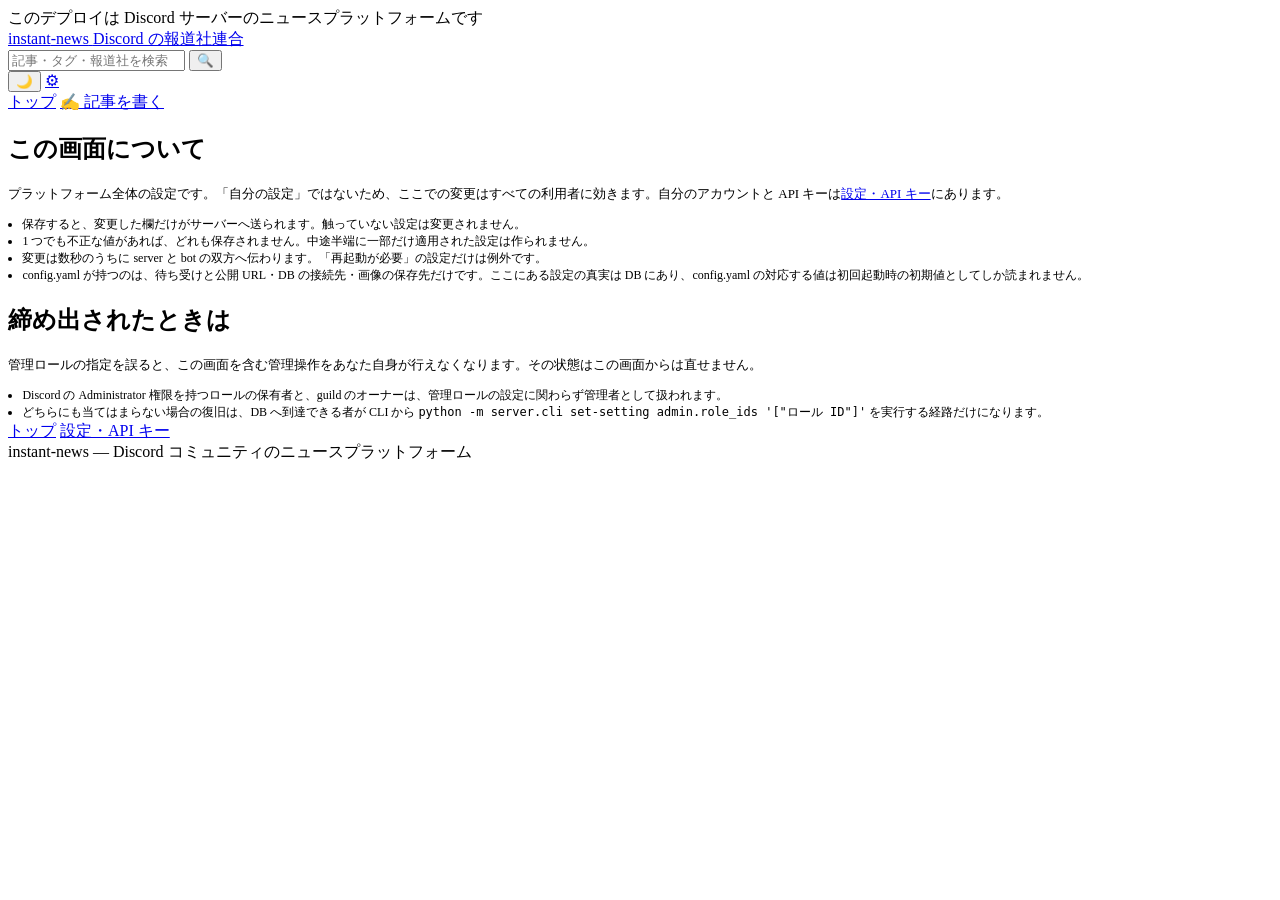
==== server/web/admin.html @ ddb0abef "Implement the news platform: server, Discord bot, schema, and docs - Add the FastAPI server implemen" ====
<!DOCTYPE html>
<html lang="ja">
<head>
<meta charset="UTF-8">
<meta name="viewport" content="width=device-width, initial-scale=1">
<title>プラットフォームの設定 | instant-news</title>
<link rel="stylesheet" href="/static/css/style.css">
<script src="/static/js/theme.js"></script>
</head>
<body>

<div class="topbar">
  <div class="container">
    <span class="promo">このデプロイは Discord サーバーのニュースプラットフォームです</span>
  </div>
</div>

<header class="masthead">
  <div class="container">
    <a class="logo" href="/">
      <span class="mark">instant<span>-news</span></span>
      <span class="tag">Discord の報道社連合</span>
    </a>
    <form class="search" action="/" method="get">
      <input type="text" name="q" placeholder="記事・タグ・報道社を検索">
      <button type="submit" aria-label="検索">🔍</button>
    </form>
    <div class="actions" data-actions>
      <button class="icon-btn" type="button" data-theme-toggle aria-label="テーマを切り替える">🌙</button>
      <a class="icon-btn" href="/settings" aria-label="設定">⚙</a>
    </div>
  </div>
</header>

<nav class="globalnav">
  <div class="container" data-globalnav>
    <a href="/">トップ</a>
    <span class="spacer"></span>
    <!-- 管理への導線は管理者にだけ出す。表示の可否は画面の都合であって権限ではない。設定の値そのものは settings:admin を要求する API からしか取れず、この導線を隠すことに秘密を守る役割は持たせていない。 -->
    <a class="util active" href="/admin" data-adminlink hidden>🛠 管理</a>
    <a class="write" href="/editor">✍ 記事を書く</a>
  </div>
</nav>

<main class="container layout">
  <div class="main" data-main>

    <!-- 設定の各欄は GET /api/admin/settings の応答から組み立てる。キー・型・説明・変更可否はすべてサーバー側の登録簿が持つため、この HTML には設定のキーを 1 つも書かない(登録簿にキーを足せば、この画面を変更せずに欄が増える)。 -->
    <div data-settings></div>

    <section class="card" data-save-card hidden>
      <div class="body" data-status hidden></div>
      <div class="form-actions">
        <button class="btn primary" type="button" data-save>変更を保存</button>
        <span class="spacer"></span>
      </div>
    </section>

  </div>

  <aside class="side">
    <section class="card">
      <div class="section-head"><h2>この画面について</h2></div>
      <div class="body">
        <p style="font-size:13px;">プラットフォーム全体の設定です。「自分の設定」ではないため、ここでの変更はすべての利用者に効きます。自分のアカウントと API キーは<a href="/settings">設定・API キー</a>にあります。</p>
        <ul style="font-size:12px; padding-left:1.2em; margin:0;">
          <li>保存すると、変更した欄だけがサーバーへ送られます。触っていない設定は変更されません。</li>
          <li>1 つでも不正な値があれば、どれも保存されません。中途半端に一部だけ適用された設定は作られません。</li>
          <li>変更は数秒のうちに server と bot の双方へ伝わります。「再起動が必要」の設定だけは例外です。</li>
          <li>config.yaml が持つのは、待ち受けと公開 URL・DB の接続先・画像の保存先だけです。ここにある設定の真実は DB にあり、config.yaml の対応する値は初回起動時の初期値としてしか読まれません。</li>
        </ul>
      </div>
    </section>

    <section class="card">
      <div class="section-head"><h2>締め出されたときは</h2></div>
      <div class="body">
        <p style="font-size:13px;">管理ロールの指定を誤ると、この画面を含む管理操作をあなた自身が行えなくなります。その状態はこの画面からは直せません。</p>
        <ul style="font-size:12px; padding-left:1.2em; margin:0;">
          <li>Discord の Administrator 権限を持つロールの保有者と、guild のオーナーは、管理ロールの設定に関わらず管理者として扱われます。</li>
          <li>どちらにも当てはまらない場合の復旧は、DB へ到達できる者が CLI から <code>python -m server.cli set-setting admin.role_ids '["ロール ID"]'</code> を実行する経路だけになります。</li>
        </ul>
      </div>
    </section>

    <div class="adslot sidebar card" data-adslot>
      <div class="creative"></div>
    </div>
  </aside>
</main>

<footer class="site-footer">
  <div class="container">
    <nav>
      <a href="/">トップ</a>
      <a href="/settings">設定・API キー</a>
    </nav>
    <div class="copy">instant-news — Discord コミュニティのニュースプラットフォーム</div>
  </div>
</footer>

<script type="module">
import { get, patch, me, escapeHtml, formatDateTime, renderAdSlot, qs, ApiError } from '/static/js/api.js';

/*
 * 設定の欄は登録簿(サーバー側)の記述から組み立てる。キーの一覧をこちら側に持つと、登録簿に設定を足した人が
 * この画面を直し忘れた瞬間に「DB には値があるのに誰も変更できない設定」が生まれる。画面は応答をそのまま映す。
 */

/* 設定を束ねる見出し。キーの最初の区切りまでで分ける。ここに無い区切りはその文字列をそのまま見出しにするため、
 * 登録簿に新しい系統のキーが増えても、見出しの追加を忘れて欄そのものが消えることはない。 */
const GROUP_LABELS = {
  discord: 'Discord',
  admin: 'プラットフォーム管理',
  articles: '記事',
  media: '画像',
};

/* 特定の設定にだけ添える注意。値の説明(description)は登録簿が持つが、ここに書くのは「この欄を触ると何が起きうるか」という操作の側の警告である。 */
const EXTRA_NOTICES = {
  'admin.role_ids': '<div class="notice"><span class="ic">⚠</span><div>' +
    '<b>この欄の指定を誤ると、あなた自身がこの画面から締め出されます。</b>' +
    'Discord の Administrator 権限を持つロールの保有者と guild のオーナーは、この設定に関わらず管理者として扱われますが、どちらにも当てはまらない場合、ここから自分のロールを外した時点で管理操作を行えなくなります。' +
    'その状態はこの画面からは直せません。復旧は、DB へ到達できる者が CLI から <code>python -m server.cli set-setting admin.role_ids \'["ロール ID"]\'</code> を実行する経路だけになります。' +
    '</div></div>',
};

let viewer = null;
let isAdmin = false;
/* GET /api/admin/settings が返した各設定の記述。保存時に「変更されたか」を判定する基準でもあるため、画面を描き直すたびに入れ替える。 */
let defs = [];

/** ログインへの導線。認証を終えたら今見ているページへ戻す。 */
function loginUrl() {
  return '/auth/login' + qs({ redirect_to: location.pathname + location.search });
}

/** URL を CSS の url() へ安全に埋める。JSON.stringify が CSS 文字列としての引用符とバックスラッシュを潰し、escapeHtml が属性値としての引用符を潰す。二段で囲わないと、引用符を含む URL から style 属性の外へ抜け出せてしまう。 */
function cssUrl(url) {
  return `url(${escapeHtml(JSON.stringify(String(url)))})`;
}

/** 一覧の応答から配列を取り出す。応答が配列そのものでも、キーを伴うオブジェクトでも受け取れるようにする。 */
function listOf(data, key) {
  if (Array.isArray(data)) return data;
  if (data && Array.isArray(data[key])) return data[key];
  return [];
}

/** 利用者の表示名。Discord の表示名があればそれを、無ければユーザー名を出す。 */
function displayName(user) {
  if (!user) return '';
  return user.global_name || user.username || '';
}

/** 文字列の ID から配色を決める。同じ相手には常に同じ色が付く。ID は文字列のまま扱う(数値にするとスノーフレークの下位桁が黙って壊れる)。 */
function paletteClass(prefix, count, key) {
  const s = String(key == null ? '' : key);
  let n = 0;
  for (let i = 0; i < s.length; i++) n = (n * 31 + s.charCodeAt(i)) % count;
  return prefix + (n + 1);
}

/** 利用者のアバター。画像が無ければ頭文字を出す。 */
function avatarHtml(user) {
  const name = displayName(user);
  if (user && user.avatar_url) {
    return `<span class="avatar ph" style="background-image:${cssUrl(user.avatar_url)}"></span>`;
  }
  const initial = name ? escapeHtml(Array.from(name)[0].toUpperCase()) : '?';
  return `<span class="avatar ${paletteClass('a', 5, (user && (user.discord_user_id || user.id)) || name)}">${initial}</span>`;
}

/**
 * サーバーが返したエラーの文言を取り出す。エラーの応答は {"error": {"code", "message"}} の形であり、
 * ApiError.message はこの形から文言を拾わない(本文の detail / message / error が文字列である場合だけを見る)ため、本文から直に読む。
 * どの設定がなぜ不正なのかはサーバーが日本語で返す。これを握り潰して「保存できませんでした」とだけ出すと、利用者は原因に辿り着けない。
 */
function errorMessage(e) {
  const body = e && e.body;
  const err = body && body.error;
  if (err && typeof err.message === 'string' && err.message !== '') return err.message;
  return e && e.message ? e.message : 'エラーが発生しました。';
}

/** ヘッダの利用者導線とグローバルナビを結線する。ナビの主役はカテゴリ(記事の主分類)。 */
async function renderChrome() {
  const actions = document.querySelector('[data-actions]');
  if (viewer) {
    const u = viewer.user || viewer;
    actions.insertAdjacentHTML('afterbegin', `<span class="publisher">${avatarHtml(u)}${escapeHtml(displayName(u))}</span>`);
  } else {
    actions.insertAdjacentHTML('afterbegin', `<a class="btn-discord" href="${escapeHtml(loginUrl())}">🎮 Discord でログイン</a>`);
  }
  document.querySelector('[data-adminlink]').hidden = !isAdmin;

  try {
    const cats = listOf(await get('/api/categories'), 'categories');
    const html = cats.map((c) => `<a href="/categories/${encodeURIComponent(c.slug)}">${escapeHtml(c.name)}</a>`).join('');
    document.querySelector('[data-globalnav] .spacer').insertAdjacentHTML('beforebegin', html);
  } catch (e) {
    /* カテゴリを引けなくてもページ本体は読める。ナビだけを諦める。 */
  }
}

/** 本体を 1 枚のカードで置き換える。ログインが要る・権限が無い・読み込めない、のいずれも設定を出せない状態であり、入力欄を残す意味がない。 */
function renderMessage(title, bodyHtml) {
  document.querySelector('[data-main]').innerHTML =
    `<section class="card"><div class="section-head"><h2>${escapeHtml(title)}</h2></div><div class="body">${bodyHtml}</div></section>`;
}

/** ログインしていない利用者に、この画面が何のためにあるかを示してログインへ送る。 */
function renderLoginRequired() {
  renderMessage('ログインが必要です',
    '<p>プラットフォームの設定の確認と変更には、Discord でのログインが必要です。</p>' +
    `<a class="btn-discord" href="${escapeHtml(loginUrl())}">🎮 Discord でログイン</a>`);
}

/** 管理者でない利用者への説明。権限が無いこと自体は隠さない(この画面の存在は秘密ではなく、秘密なのは設定の値の方であり、それは API が渡さない)。 */
function renderForbidden() {
  renderMessage('この画面は管理者だけが開けます',
    '<p style="font-size:13px;">プラットフォームの設定を読み書きできるのは管理者だけです。あなたの現在の資格ではこの画面の内容を取得できません。</p>' +
    '<p style="font-size:13px;">管理者として扱われるのは、guild のオーナー、Discord の Administrator 権限を持つロールの保有者、そして管理ロール(admin.role_ids)に指定されたロールの保有者です。権限は要求のたびに現在のロールから判定されます。ロールの変更は bot が Discord から受け取って直ちに反映するため、待つ必要はありません。</p>' +
    `<p style="font-size:13px;"><a href="/settings">設定・API キー</a>では、自分のアカウントと API キーを扱えます。</p>`);
}

/** 設定を読み込めなかったとき。原因はサーバーの文言をそのまま出す。 */
function renderLoadError(e) {
  renderMessage('設定を読み込めませんでした', `<p style="font-size:13px;">${escapeHtml(errorMessage(e))}</p>`);
}

/** 設定の状態を示すバッジ。 */
function badgesHtml(d) {
  const out = [];
  if (!d.editable) out.push('<span class="badge vis-members">変更不可</span>');
  if (d.restart_required) out.push('<span class="badge vis-restricted">再起動が必要</span>');
  if (d.secret) out.push(d.is_set ? '<span class="badge vis-public">設定済み</span>' : '<span class="badge vis-restricted">未設定</span>');
  return out.join(' ');
}

/** 変更不可の設定を読み取り専用で出すときの表示文字列。 */
function readonlyText(d) {
  if (d.kind === 'id_list') return (d.value || []).map(String).join(', ');
  return d.value === null || d.value === undefined ? '' : String(d.value);
}

/**
 * 入力欄。型(kind)は登録簿が定義し、検証もサーバーが行う。ここでの型の使い分けは入力のしやすさのためであり、検証の代わりではない。
 * ID(id / id_list)をテキストで扱うのは要件である。数値の入力欄にすると、値は JavaScript の Number を経由することになり、2^53 を超えるスノーフレークは黙って下位桁が壊れる。
 */
function controlHtml(d, id) {
  const field = `id="${id}" data-field="${escapeHtml(d.key)}"`;
  if (!d.editable) {
    return `<input type="text" ${field} value="${escapeHtml(readonlyText(d))}" readonly>`;
  }
  if (d.kind === 'secret') {
    /* 現在値は応答に含まれない(値を返した時点で、この画面を開ける者すべてに bot のトークンが渡る)。空欄は「変更しない」を意味する。 */
    return `<input type="password" ${field} autocomplete="new-password" placeholder="変更するときだけ新しい値を入力">`;
  }
  if (d.kind === 'int') {
    return `<input type="number" step="1" ${field} value="${escapeHtml(d.value)}">`;
  }
  if (d.kind === 'number') {
    return `<input type="number" step="any" ${field} value="${escapeHtml(d.value)}">`;
  }
  if (d.kind === 'id_list') {
    return `<textarea ${field} rows="3" placeholder="ID をカンマ区切り、または 1 行に 1 件。空にすると「指定なし」になります。">${escapeHtml((d.value || []).map(String).join('\n'))}</textarea>`;
  }
  const numeric = d.kind === 'id' ? ' inputmode="numeric"' : '';
  return `<input type="text" ${field}${numeric} value="${escapeHtml(d.value)}">`;
}

/** 最終更新の表示。誰が変えたのかを残すのは、設定の変更が事後に説明を求められる操作だからである。 */
function metaText(d) {
  const at = formatDateTime(d.updated_at);
  const parts = [at ? `最終更新 ${at}` : '最終更新の記録はありません'];
  parts.push(d.updated_by ? `変更した利用者の ID: ${d.updated_by}` : '画面からの変更の記録はありません');
  return parts.join(' ・ ');
}

/** 設定 1 つの行。 */
function rowHtml(d, index) {
  const id = `set-${index}`;
  const key = escapeHtml(d.key);
  const desc = escapeHtml(d.description);
  const badges = badgesHtml(d);
  const parts = [`<label class="lbl" for="${id}">${escapeHtml(d.label)}${badges ? ` ${badges}` : ''}</label>`];
  parts.push(controlHtml(d, id));
  /* 変更できない設定では、説明がそのまま「なぜ変更させないのか」の理由になる。埋もれさせず注意として出す。 */
  parts.push(d.editable ? `<div class="hint"><code>${key}</code> — ${desc}</div>` : `<div class="hint"><code>${key}</code></div>`);
  parts.push(`<div class="hint">${escapeHtml(metaText(d))}</div>`);
  if (!d.editable) parts.push(`<div class="notice info"><span class="ic">🔒</span><div><b>この設定は画面から変更できません。</b>${desc}</div></div>`);
  if (d.editable && d.secret) parts.push('<div class="hint">現在の値は画面からは読み出せません。空欄のまま保存すれば、この設定は変更されません。</div>');
  if (d.restart_required) parts.push('<div class="hint">この設定は起動時にだけ読まれます。保存しても、対象のプロセスを再起動するまで反映されません。</div>');
  if (EXTRA_NOTICES[d.key]) parts.push(EXTRA_NOTICES[d.key]);
  return `<div class="form-row">${parts.join('')}</div>`;
}

/** キーの最初の区切りで設定を束ねる。並びは応答(登録簿)の順をそのまま保つ。 */
function groupsOf(list) {
  const groups = [];
  for (const d of list) {
    const prefix = String(d.key).split('.')[0];
    let group = groups.find((g) => g.prefix === prefix);
    if (!group) {
      group = { prefix, items: [] };
      groups.push(group);
    }
    group.items.push(d);
  }
  return groups;
}

/** 設定の一覧を描き直す。 */
function renderSettings() {
  const box = document.querySelector('[data-settings]');
  if (defs.length === 0) {
    box.innerHTML = '<section class="card"><div class="body">設定が 1 つも返りませんでした。設定の初期値の投入(起動時の bootstrap)が済んでいない可能性があります。</div></section>';
    document.querySelector('[data-save-card]').hidden = true;
    return;
  }

  let index = 0;
  box.innerHTML = groupsOf(defs).map((group) => {
    const rows = group.items.map((d) => rowHtml(d, index++)).join('');
    return `<section class="card"><div class="section-head"><h2>${escapeHtml(GROUP_LABELS[group.prefix] || group.prefix)}</h2></div>${rows}</section>`;
  }).join('');
  document.querySelector('[data-save-card]').hidden = false;
}

/** 保存の結果や入力の誤りを出す場所。何も伝えることが無いうちは枠ごと出さない。 */
function showStatus(html) {
  const box = document.querySelector('[data-status]');
  if (!box) return;
  box.innerHTML = html;
  box.hidden = false;
}

function warnHtml(html) {
  return `<div class="notice"><span class="ic">⚠</span><div>${html}</div></div>`;
}

function infoHtml(html) {
  return `<div class="notice info"><span class="ic">ℹ</span><div>${html}</div></div>`;
}

/**
 * 入力欄の値を、API へ送る形へ整える。{changed, value} か {error} を返す。
 * 変更されていない欄を送らないのは、送れば updated_at と updated_by がその設定にも書かれ、誰がいつ何を変えたのかの記録が薄まるためである。省略したキーは変更されない。
 */
function readField(d, el) {
  if (d.kind === 'id_list') {
    /* カンマ区切りでも 1 行 1 件でも受ける。ID は文字列のまま配列にする。 */
    const items = el.value.split(/[\s,]+/).filter((s) => s !== '');
    const before = (d.value || []).map(String);
    const changed = items.length !== before.length || items.some((v, i) => v !== before[i]);
    return { changed, value: items };
  }

  const text = el.value.trim();

  if (d.kind === 'secret') {
    /* 空欄は「変更しない」。空文字を送ると、現在の秘密が空で上書きされてしまう。 */
    return { changed: text !== '', value: text };
  }

  if (d.kind === 'int' || d.kind === 'number') {
    /* 空欄を数値へ寄せると 0 になる。上限や間隔の設定における 0 は黙って通る有効な値であり、未入力を 0 として送ってはならない。 */
    if (text === '') return { error: `${d.label}: 値を入力してください。` };
    if (d.kind === 'int' && !/^-?\d+$/.test(text)) return { error: `${d.label}: 整数を入力してください。` };
    const num = Number(text);
    if (!Number.isFinite(num)) return { error: `${d.label}: 数値を入力してください。` };
    return { changed: num !== Number(d.value), value: num };
  }

  /* str / url / id。ID は文字列のまま送る。 */
  return { changed: text !== String(d.value === null || d.value === undefined ? '' : d.value), value: text };
}

/** 変更された欄だけを集めて送る。 */
async function save(btn) {
  const updates = {};
  const errors = [];

  for (const d of defs) {
    if (!d.editable) continue;
    const el = document.querySelector(`[data-field="${d.key}"]`);
    if (!el) continue;
    const read = readField(d, el);
    if (read.error) {
      errors.push(read.error);
      continue;
    }
    if (!read.changed) continue;
    updates[d.key] = read.value;
  }

  if (errors.length > 0) {
    showStatus(warnHtml(`<b>入力を確認してください。</b>${errors.map((m) => escapeHtml(m)).join(' / ')}`));
    return;
  }
  const keys = Object.keys(updates);
  if (keys.length === 0) {
    showStatus(infoHtml('変更された欄がありません。'));
    return;
  }

  btn.disabled = true;
  let data;
  try {
    data = await patch('/api/admin/settings', { updates });
  } catch (e) {
    if (e instanceof ApiError && e.status === 401) {
      location.href = loginUrl();
      return;
    }
    /* サーバーは 1 つでも不正なら何も書かないため、入力はそのまま残す。値を捨てて読み直すと、直せば通る入力まで消えてしまう。 */
    showStatus(warnHtml(`<b>設定を保存できませんでした。</b>${escapeHtml(errorMessage(e))}`));
    return;
  } finally {
    btn.disabled = false;
  }

  /* 何が変わったのかはサーバーが返した一覧で語る。送った側の期待ではなく、実際に書かれたものを示す。 */
  const updatedKeys = listOf(data, 'updated_keys');
  const restartLabels = updatedKeys
    .map((key) => defs.find((d) => d.key === key))
    .filter((d) => d && d.restart_required)
    .map((d) => d.label);

  /* 応答は更新後の一覧そのものであるため、読み直さずにそのまま映す。 */
  defs = listOf(data, 'settings');
  renderSettings();

  const done = [`${updatedKeys.length} 件の設定を変更しました。`];
  if (restartLabels.length > 0) done.push(`次の設定は、対象のプロセスを再起動するまで反映されません: ${restartLabels.join('・')}。`);
  showStatus(infoHtml(escapeHtml(done.join(' '))));
}

/** 設定を読み込んで描き直す。 */
async function load() {
  defs = listOf(await get('/api/admin/settings'), 'settings');
  renderSettings();
}

async function main() {
  try {
    viewer = await me();
  } catch (e) {
    viewer = null;
  }
  isAdmin = Boolean(viewer && viewer.is_admin);

  renderChrome();
  renderAdSlot(document.querySelector('[data-adslot]'), 'sidebar');

  if (!viewer) {
    renderLoginRequired();
    return;
  }

  try {
    await load();
  } catch (e) {
    if (e instanceof ApiError && e.status === 401) {
      renderLoginRequired();
      return;
    }
    /* 管理者でない利用者。画面の側で握るのではなく、実際に要求して返った答えをそのまま示す。管理者の判定は要求のたびに現在のロールから行われるため、この画面の判定を先回りさせても意味がない。 */
    if (e instanceof ApiError && e.status === 403) {
      renderForbidden();
      return;
    }
    renderLoadError(e);
    return;
  }

  document.querySelector('[data-save]').addEventListener('click', (ev) => save(ev.currentTarget));
}

main();
</script>

</body>
</html>
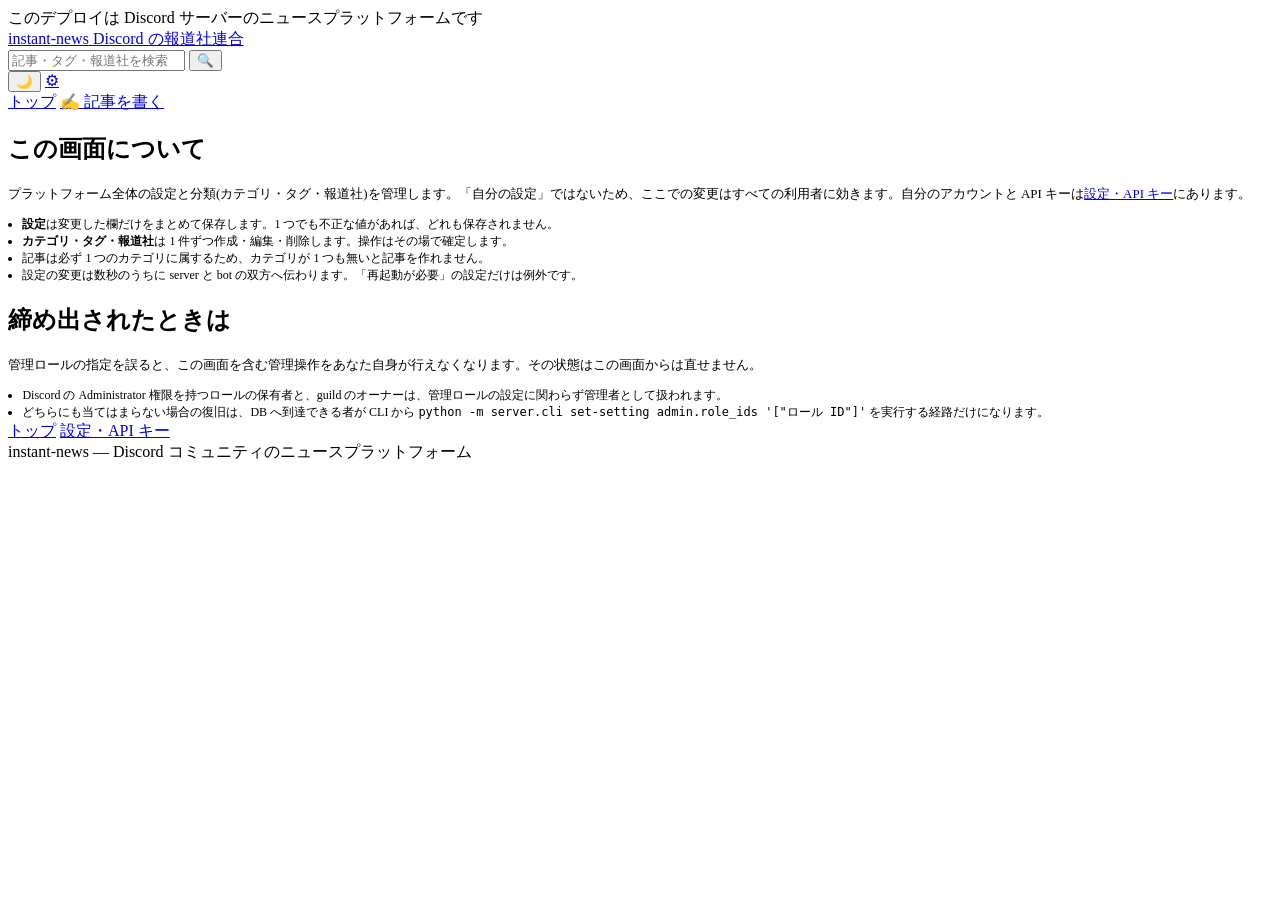
==== commit 7a2a6a64: "Manage taxonomy and role-backed settings from the admin screen - Add category / tag / publisher tabs" ====
--- a/server/web/admin.html
+++ b/server/web/admin.html
@@ -36,38 +36,27 @@
   <div class="container" data-globalnav>
     <a href="/">トップ</a>
     <span class="spacer"></span>
-    <!-- 管理への導線は管理者にだけ出す。表示の可否は画面の都合であって権限ではない。設定の値そのものは settings:admin を要求する API からしか取れず、この導線を隠すことに秘密を守る役割は持たせていない。 -->
-    <a class="util active" href="/admin" data-adminlink hidden>🛠 管理</a>
     <a class="write" href="/editor">✍ 記事を書く</a>
   </div>
 </nav>
 
 <main class="container layout">
-  <div class="main" data-main>
-
-    <!-- 設定の各欄は GET /api/admin/settings の応答から組み立てる。キー・型・説明・変更可否はすべてサーバー側の登録簿が持つため、この HTML には設定のキーを 1 つも書かない(登録簿にキーを足せば、この画面を変更せずに欄が増える)。 -->
-    <div data-settings></div>
-
-    <section class="card" data-save-card hidden>
-      <div class="body" data-status hidden></div>
-      <div class="form-actions">
-        <button class="btn primary" type="button" data-save>変更を保存</button>
-        <span class="spacer"></span>
-      </div>
-    </section>
-
-  </div>
+  <!--
+    本体は js/admin.js が組み立てる。設定(settings 表)とカテゴリ・タグ・報道社(専用の表)をタブで切り替える。
+    設定の欄は GET /api/admin/settings の応答から生成するため、この HTML には設定のキーを 1 つも書かない。
+  -->
+  <div class="main" data-main></div>
 
   <aside class="side">
     <section class="card">
       <div class="section-head"><h2>この画面について</h2></div>
       <div class="body">
-        <p style="font-size:13px;">プラットフォーム全体の設定です。「自分の設定」ではないため、ここでの変更はすべての利用者に効きます。自分のアカウントと API キーは<a href="/settings">設定・API キー</a>にあります。</p>
+        <p style="font-size:13px;">プラットフォーム全体の設定と分類(カテゴリ・タグ・報道社)を管理します。「自分の設定」ではないため、ここでの変更はすべての利用者に効きます。自分のアカウントと API キーは<a href="/settings">設定・API キー</a>にあります。</p>
         <ul style="font-size:12px; padding-left:1.2em; margin:0;">
-          <li>保存すると、変更した欄だけがサーバーへ送られます。触っていない設定は変更されません。</li>
-          <li>1 つでも不正な値があれば、どれも保存されません。中途半端に一部だけ適用された設定は作られません。</li>
-          <li>変更は数秒のうちに server と bot の双方へ伝わります。「再起動が必要」の設定だけは例外です。</li>
-          <li>config.yaml が持つのは、待ち受けと公開 URL・DB の接続先・画像の保存先だけです。ここにある設定の真実は DB にあり、config.yaml の対応する値は初回起動時の初期値としてしか読まれません。</li>
+          <li><b>設定</b>は変更した欄だけをまとめて保存します。1 つでも不正な値があれば、どれも保存されません。</li>
+          <li><b>カテゴリ・タグ・報道社</b>は 1 件ずつ作成・編集・削除します。操作はその場で確定します。</li>
+          <li>記事は必ず 1 つのカテゴリに属するため、カテゴリが 1 つも無いと記事を作れません。</li>
+          <li>設定の変更は数秒のうちに server と bot の双方へ伝わります。「再起動が必要」の設定だけは例外です。</li>
         </ul>
       </div>
     </section>
@@ -99,387 +88,7 @@
   </div>
 </footer>
 
-<script type="module">
-import { get, patch, me, escapeHtml, formatDateTime, renderAdSlot, qs, ApiError } from '/static/js/api.js';
-
-/*
- * 設定の欄は登録簿(サーバー側)の記述から組み立てる。キーの一覧をこちら側に持つと、登録簿に設定を足した人が
- * この画面を直し忘れた瞬間に「DB には値があるのに誰も変更できない設定」が生まれる。画面は応答をそのまま映す。
- */
-
-/* 設定を束ねる見出し。キーの最初の区切りまでで分ける。ここに無い区切りはその文字列をそのまま見出しにするため、
- * 登録簿に新しい系統のキーが増えても、見出しの追加を忘れて欄そのものが消えることはない。 */
-const GROUP_LABELS = {
-  discord: 'Discord',
-  admin: 'プラットフォーム管理',
-  articles: '記事',
-  media: '画像',
-};
-
-/* 特定の設定にだけ添える注意。値の説明(description)は登録簿が持つが、ここに書くのは「この欄を触ると何が起きうるか」という操作の側の警告である。 */
-const EXTRA_NOTICES = {
-  'admin.role_ids': '<div class="notice"><span class="ic">⚠</span><div>' +
-    '<b>この欄の指定を誤ると、あなた自身がこの画面から締め出されます。</b>' +
-    'Discord の Administrator 権限を持つロールの保有者と guild のオーナーは、この設定に関わらず管理者として扱われますが、どちらにも当てはまらない場合、ここから自分のロールを外した時点で管理操作を行えなくなります。' +
-    'その状態はこの画面からは直せません。復旧は、DB へ到達できる者が CLI から <code>python -m server.cli set-setting admin.role_ids \'["ロール ID"]\'</code> を実行する経路だけになります。' +
-    '</div></div>',
-};
-
-let viewer = null;
-let isAdmin = false;
-/* GET /api/admin/settings が返した各設定の記述。保存時に「変更されたか」を判定する基準でもあるため、画面を描き直すたびに入れ替える。 */
-let defs = [];
-
-/** ログインへの導線。認証を終えたら今見ているページへ戻す。 */
-function loginUrl() {
-  return '/auth/login' + qs({ redirect_to: location.pathname + location.search });
-}
-
-/** URL を CSS の url() へ安全に埋める。JSON.stringify が CSS 文字列としての引用符とバックスラッシュを潰し、escapeHtml が属性値としての引用符を潰す。二段で囲わないと、引用符を含む URL から style 属性の外へ抜け出せてしまう。 */
-function cssUrl(url) {
-  return `url(${escapeHtml(JSON.stringify(String(url)))})`;
-}
-
-/** 一覧の応答から配列を取り出す。応答が配列そのものでも、キーを伴うオブジェクトでも受け取れるようにする。 */
-function listOf(data, key) {
-  if (Array.isArray(data)) return data;
-  if (data && Array.isArray(data[key])) return data[key];
-  return [];
-}
-
-/** 利用者の表示名。Discord の表示名があればそれを、無ければユーザー名を出す。 */
-function displayName(user) {
-  if (!user) return '';
-  return user.global_name || user.username || '';
-}
-
-/** 文字列の ID から配色を決める。同じ相手には常に同じ色が付く。ID は文字列のまま扱う(数値にするとスノーフレークの下位桁が黙って壊れる)。 */
-function paletteClass(prefix, count, key) {
-  const s = String(key == null ? '' : key);
-  let n = 0;
-  for (let i = 0; i < s.length; i++) n = (n * 31 + s.charCodeAt(i)) % count;
-  return prefix + (n + 1);
-}
-
-/** 利用者のアバター。画像が無ければ頭文字を出す。 */
-function avatarHtml(user) {
-  const name = displayName(user);
-  if (user && user.avatar_url) {
-    return `<span class="avatar ph" style="background-image:${cssUrl(user.avatar_url)}"></span>`;
-  }
-  const initial = name ? escapeHtml(Array.from(name)[0].toUpperCase()) : '?';
-  return `<span class="avatar ${paletteClass('a', 5, (user && (user.discord_user_id || user.id)) || name)}">${initial}</span>`;
-}
-
-/**
- * サーバーが返したエラーの文言を取り出す。エラーの応答は {"error": {"code", "message"}} の形であり、
- * ApiError.message はこの形から文言を拾わない(本文の detail / message / error が文字列である場合だけを見る)ため、本文から直に読む。
- * どの設定がなぜ不正なのかはサーバーが日本語で返す。これを握り潰して「保存できませんでした」とだけ出すと、利用者は原因に辿り着けない。
- */
-function errorMessage(e) {
-  const body = e && e.body;
-  const err = body && body.error;
-  if (err && typeof err.message === 'string' && err.message !== '') return err.message;
-  return e && e.message ? e.message : 'エラーが発生しました。';
-}
-
-/** ヘッダの利用者導線とグローバルナビを結線する。ナビの主役はカテゴリ(記事の主分類)。 */
-async function renderChrome() {
-  const actions = document.querySelector('[data-actions]');
-  if (viewer) {
-    const u = viewer.user || viewer;
-    actions.insertAdjacentHTML('afterbegin', `<span class="publisher">${avatarHtml(u)}${escapeHtml(displayName(u))}</span>`);
-  } else {
-    actions.insertAdjacentHTML('afterbegin', `<a class="btn-discord" href="${escapeHtml(loginUrl())}">🎮 Discord でログイン</a>`);
-  }
-  document.querySelector('[data-adminlink]').hidden = !isAdmin;
-
-  try {
-    const cats = listOf(await get('/api/categories'), 'categories');
-    const html = cats.map((c) => `<a href="/categories/${encodeURIComponent(c.slug)}">${escapeHtml(c.name)}</a>`).join('');
-    document.querySelector('[data-globalnav] .spacer').insertAdjacentHTML('beforebegin', html);
-  } catch (e) {
-    /* カテゴリを引けなくてもページ本体は読める。ナビだけを諦める。 */
-  }
-}
-
-/** 本体を 1 枚のカードで置き換える。ログインが要る・権限が無い・読み込めない、のいずれも設定を出せない状態であり、入力欄を残す意味がない。 */
-function renderMessage(title, bodyHtml) {
-  document.querySelector('[data-main]').innerHTML =
-    `<section class="card"><div class="section-head"><h2>${escapeHtml(title)}</h2></div><div class="body">${bodyHtml}</div></section>`;
-}
-
-/** ログインしていない利用者に、この画面が何のためにあるかを示してログインへ送る。 */
-function renderLoginRequired() {
-  renderMessage('ログインが必要です',
-    '<p>プラットフォームの設定の確認と変更には、Discord でのログインが必要です。</p>' +
-    `<a class="btn-discord" href="${escapeHtml(loginUrl())}">🎮 Discord でログイン</a>`);
-}
-
-/** 管理者でない利用者への説明。権限が無いこと自体は隠さない(この画面の存在は秘密ではなく、秘密なのは設定の値の方であり、それは API が渡さない)。 */
-function renderForbidden() {
-  renderMessage('この画面は管理者だけが開けます',
-    '<p style="font-size:13px;">プラットフォームの設定を読み書きできるのは管理者だけです。あなたの現在の資格ではこの画面の内容を取得できません。</p>' +
-    '<p style="font-size:13px;">管理者として扱われるのは、guild のオーナー、Discord の Administrator 権限を持つロールの保有者、そして管理ロール(admin.role_ids)に指定されたロールの保有者です。権限は要求のたびに現在のロールから判定されます。ロールの変更は bot が Discord から受け取って直ちに反映するため、待つ必要はありません。</p>' +
-    `<p style="font-size:13px;"><a href="/settings">設定・API キー</a>では、自分のアカウントと API キーを扱えます。</p>`);
-}
-
-/** 設定を読み込めなかったとき。原因はサーバーの文言をそのまま出す。 */
-function renderLoadError(e) {
-  renderMessage('設定を読み込めませんでした', `<p style="font-size:13px;">${escapeHtml(errorMessage(e))}</p>`);
-}
-
-/** 設定の状態を示すバッジ。 */
-function badgesHtml(d) {
-  const out = [];
-  if (!d.editable) out.push('<span class="badge vis-members">変更不可</span>');
-  if (d.restart_required) out.push('<span class="badge vis-restricted">再起動が必要</span>');
-  if (d.secret) out.push(d.is_set ? '<span class="badge vis-public">設定済み</span>' : '<span class="badge vis-restricted">未設定</span>');
-  return out.join(' ');
-}
-
-/** 変更不可の設定を読み取り専用で出すときの表示文字列。 */
-function readonlyText(d) {
-  if (d.kind === 'id_list') return (d.value || []).map(String).join(', ');
-  return d.value === null || d.value === undefined ? '' : String(d.value);
-}
-
-/**
- * 入力欄。型(kind)は登録簿が定義し、検証もサーバーが行う。ここでの型の使い分けは入力のしやすさのためであり、検証の代わりではない。
- * ID(id / id_list)をテキストで扱うのは要件である。数値の入力欄にすると、値は JavaScript の Number を経由することになり、2^53 を超えるスノーフレークは黙って下位桁が壊れる。
- */
-function controlHtml(d, id) {
-  const field = `id="${id}" data-field="${escapeHtml(d.key)}"`;
-  if (!d.editable) {
-    return `<input type="text" ${field} value="${escapeHtml(readonlyText(d))}" readonly>`;
-  }
-  if (d.kind === 'secret') {
-    /* 現在値は応答に含まれない(値を返した時点で、この画面を開ける者すべてに bot のトークンが渡る)。空欄は「変更しない」を意味する。 */
-    return `<input type="password" ${field} autocomplete="new-password" placeholder="変更するときだけ新しい値を入力">`;
-  }
-  if (d.kind === 'int') {
-    return `<input type="number" step="1" ${field} value="${escapeHtml(d.value)}">`;
-  }
-  if (d.kind === 'number') {
-    return `<input type="number" step="any" ${field} value="${escapeHtml(d.value)}">`;
-  }
-  if (d.kind === 'id_list') {
-    return `<textarea ${field} rows="3" placeholder="ID をカンマ区切り、または 1 行に 1 件。空にすると「指定なし」になります。">${escapeHtml((d.value || []).map(String).join('\n'))}</textarea>`;
-  }
-  const numeric = d.kind === 'id' ? ' inputmode="numeric"' : '';
-  return `<input type="text" ${field}${numeric} value="${escapeHtml(d.value)}">`;
-}
-
-/** 最終更新の表示。誰が変えたのかを残すのは、設定の変更が事後に説明を求められる操作だからである。 */
-function metaText(d) {
-  const at = formatDateTime(d.updated_at);
-  const parts = [at ? `最終更新 ${at}` : '最終更新の記録はありません'];
-  parts.push(d.updated_by ? `変更した利用者の ID: ${d.updated_by}` : '画面からの変更の記録はありません');
-  return parts.join(' ・ ');
-}
-
-/** 設定 1 つの行。 */
-function rowHtml(d, index) {
-  const id = `set-${index}`;
-  const key = escapeHtml(d.key);
-  const desc = escapeHtml(d.description);
-  const badges = badgesHtml(d);
-  const parts = [`<label class="lbl" for="${id}">${escapeHtml(d.label)}${badges ? ` ${badges}` : ''}</label>`];
-  parts.push(controlHtml(d, id));
-  /* 変更できない設定では、説明がそのまま「なぜ変更させないのか」の理由になる。埋もれさせず注意として出す。 */
-  parts.push(d.editable ? `<div class="hint"><code>${key}</code> — ${desc}</div>` : `<div class="hint"><code>${key}</code></div>`);
-  parts.push(`<div class="hint">${escapeHtml(metaText(d))}</div>`);
-  if (!d.editable) parts.push(`<div class="notice info"><span class="ic">🔒</span><div><b>この設定は画面から変更できません。</b>${desc}</div></div>`);
-  if (d.editable && d.secret) parts.push('<div class="hint">現在の値は画面からは読み出せません。空欄のまま保存すれば、この設定は変更されません。</div>');
-  if (d.restart_required) parts.push('<div class="hint">この設定は起動時にだけ読まれます。保存しても、対象のプロセスを再起動するまで反映されません。</div>');
-  if (EXTRA_NOTICES[d.key]) parts.push(EXTRA_NOTICES[d.key]);
-  return `<div class="form-row">${parts.join('')}</div>`;
-}
-
-/** キーの最初の区切りで設定を束ねる。並びは応答(登録簿)の順をそのまま保つ。 */
-function groupsOf(list) {
-  const groups = [];
-  for (const d of list) {
-    const prefix = String(d.key).split('.')[0];
-    let group = groups.find((g) => g.prefix === prefix);
-    if (!group) {
-      group = { prefix, items: [] };
-      groups.push(group);
-    }
-    group.items.push(d);
-  }
-  return groups;
-}
-
-/** 設定の一覧を描き直す。 */
-function renderSettings() {
-  const box = document.querySelector('[data-settings]');
-  if (defs.length === 0) {
-    box.innerHTML = '<section class="card"><div class="body">設定が 1 つも返りませんでした。設定の初期値の投入(起動時の bootstrap)が済んでいない可能性があります。</div></section>';
-    document.querySelector('[data-save-card]').hidden = true;
-    return;
-  }
-
-  let index = 0;
-  box.innerHTML = groupsOf(defs).map((group) => {
-    const rows = group.items.map((d) => rowHtml(d, index++)).join('');
-    return `<section class="card"><div class="section-head"><h2>${escapeHtml(GROUP_LABELS[group.prefix] || group.prefix)}</h2></div>${rows}</section>`;
-  }).join('');
-  document.querySelector('[data-save-card]').hidden = false;
-}
-
-/** 保存の結果や入力の誤りを出す場所。何も伝えることが無いうちは枠ごと出さない。 */
-function showStatus(html) {
-  const box = document.querySelector('[data-status]');
-  if (!box) return;
-  box.innerHTML = html;
-  box.hidden = false;
-}
-
-function warnHtml(html) {
-  return `<div class="notice"><span class="ic">⚠</span><div>${html}</div></div>`;
-}
-
-function infoHtml(html) {
-  return `<div class="notice info"><span class="ic">ℹ</span><div>${html}</div></div>`;
-}
-
-/**
- * 入力欄の値を、API へ送る形へ整える。{changed, value} か {error} を返す。
- * 変更されていない欄を送らないのは、送れば updated_at と updated_by がその設定にも書かれ、誰がいつ何を変えたのかの記録が薄まるためである。省略したキーは変更されない。
- */
-function readField(d, el) {
-  if (d.kind === 'id_list') {
-    /* カンマ区切りでも 1 行 1 件でも受ける。ID は文字列のまま配列にする。 */
-    const items = el.value.split(/[\s,]+/).filter((s) => s !== '');
-    const before = (d.value || []).map(String);
-    const changed = items.length !== before.length || items.some((v, i) => v !== before[i]);
-    return { changed, value: items };
-  }
-
-  const text = el.value.trim();
-
-  if (d.kind === 'secret') {
-    /* 空欄は「変更しない」。空文字を送ると、現在の秘密が空で上書きされてしまう。 */
-    return { changed: text !== '', value: text };
-  }
-
-  if (d.kind === 'int' || d.kind === 'number') {
-    /* 空欄を数値へ寄せると 0 になる。上限や間隔の設定における 0 は黙って通る有効な値であり、未入力を 0 として送ってはならない。 */
-    if (text === '') return { error: `${d.label}: 値を入力してください。` };
-    if (d.kind === 'int' && !/^-?\d+$/.test(text)) return { error: `${d.label}: 整数を入力してください。` };
-    const num = Number(text);
-    if (!Number.isFinite(num)) return { error: `${d.label}: 数値を入力してください。` };
-    return { changed: num !== Number(d.value), value: num };
-  }
-
-  /* str / url / id。ID は文字列のまま送る。 */
-  return { changed: text !== String(d.value === null || d.value === undefined ? '' : d.value), value: text };
-}
-
-/** 変更された欄だけを集めて送る。 */
-async function save(btn) {
-  const updates = {};
-  const errors = [];
-
-  for (const d of defs) {
-    if (!d.editable) continue;
-    const el = document.querySelector(`[data-field="${d.key}"]`);
-    if (!el) continue;
-    const read = readField(d, el);
-    if (read.error) {
-      errors.push(read.error);
-      continue;
-    }
-    if (!read.changed) continue;
-    updates[d.key] = read.value;
-  }
-
-  if (errors.length > 0) {
-    showStatus(warnHtml(`<b>入力を確認してください。</b>${errors.map((m) => escapeHtml(m)).join(' / ')}`));
-    return;
-  }
-  const keys = Object.keys(updates);
-  if (keys.length === 0) {
-    showStatus(infoHtml('変更された欄がありません。'));
-    return;
-  }
-
-  btn.disabled = true;
-  let data;
-  try {
-    data = await patch('/api/admin/settings', { updates });
-  } catch (e) {
-    if (e instanceof ApiError && e.status === 401) {
-      location.href = loginUrl();
-      return;
-    }
-    /* サーバーは 1 つでも不正なら何も書かないため、入力はそのまま残す。値を捨てて読み直すと、直せば通る入力まで消えてしまう。 */
-    showStatus(warnHtml(`<b>設定を保存できませんでした。</b>${escapeHtml(errorMessage(e))}`));
-    return;
-  } finally {
-    btn.disabled = false;
-  }
-
-  /* 何が変わったのかはサーバーが返した一覧で語る。送った側の期待ではなく、実際に書かれたものを示す。 */
-  const updatedKeys = listOf(data, 'updated_keys');
-  const restartLabels = updatedKeys
-    .map((key) => defs.find((d) => d.key === key))
-    .filter((d) => d && d.restart_required)
-    .map((d) => d.label);
-
-  /* 応答は更新後の一覧そのものであるため、読み直さずにそのまま映す。 */
-  defs = listOf(data, 'settings');
-  renderSettings();
-
-  const done = [`${updatedKeys.length} 件の設定を変更しました。`];
-  if (restartLabels.length > 0) done.push(`次の設定は、対象のプロセスを再起動するまで反映されません: ${restartLabels.join('・')}。`);
-  showStatus(infoHtml(escapeHtml(done.join(' '))));
-}
-
-/** 設定を読み込んで描き直す。 */
-async function load() {
-  defs = listOf(await get('/api/admin/settings'), 'settings');
-  renderSettings();
-}
-
-async function main() {
-  try {
-    viewer = await me();
-  } catch (e) {
-    viewer = null;
-  }
-  isAdmin = Boolean(viewer && viewer.is_admin);
-
-  renderChrome();
-  renderAdSlot(document.querySelector('[data-adslot]'), 'sidebar');
-
-  if (!viewer) {
-    renderLoginRequired();
-    return;
-  }
-
-  try {
-    await load();
-  } catch (e) {
-    if (e instanceof ApiError && e.status === 401) {
-      renderLoginRequired();
-      return;
-    }
-    /* 管理者でない利用者。画面の側で握るのではなく、実際に要求して返った答えをそのまま示す。管理者の判定は要求のたびに現在のロールから行われるため、この画面の判定を先回りさせても意味がない。 */
-    if (e instanceof ApiError && e.status === 403) {
-      renderForbidden();
-      return;
-    }
-    renderLoadError(e);
-    return;
-  }
-
-  document.querySelector('[data-save]').addEventListener('click', (ev) => save(ev.currentTarget));
-}
-
-main();
-</script>
+<script type="module" src="/static/js/admin.js"></script>
 
 </body>
 </html>
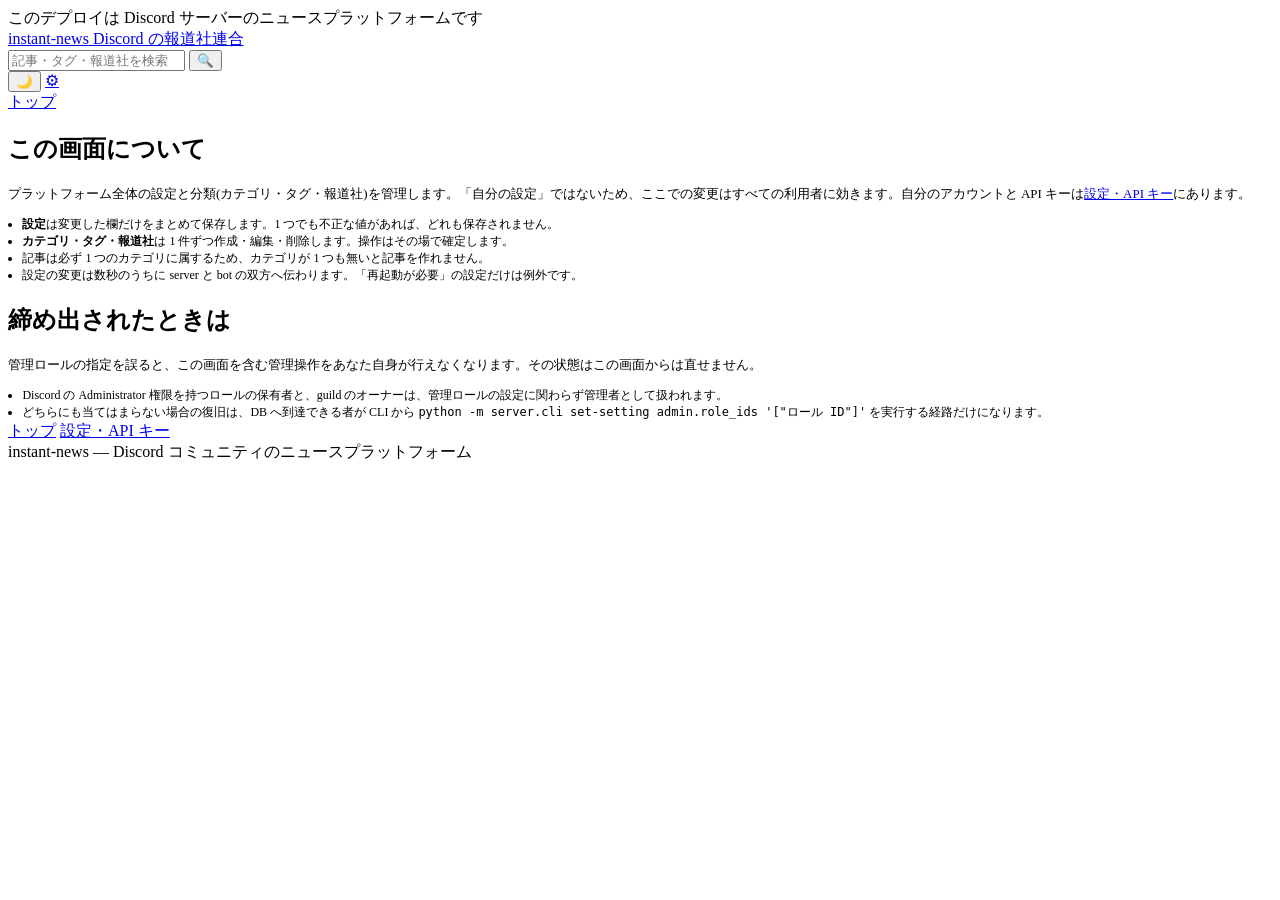
==== commit 1dcd8c4f: "Make the frontend responsive from desktop down to phones - Rework style.css around three width tiers" ====
--- a/server/web/admin.html
+++ b/server/web/admin.html
@@ -27,7 +27,7 @@
     </form>
     <div class="actions" data-actions>
       <button class="icon-btn" type="button" data-theme-toggle aria-label="テーマを切り替える">🌙</button>
-      <a class="icon-btn" href="/settings" aria-label="設定">⚙</a>
+      <a class="icon-btn acct" href="/settings" aria-label="設定">⚙</a>
     </div>
   </div>
 </header>
@@ -36,7 +36,6 @@
   <div class="container" data-globalnav>
     <a href="/">トップ</a>
     <span class="spacer"></span>
-    <a class="write" href="/editor">✍ 記事を書く</a>
   </div>
 </nav>
 
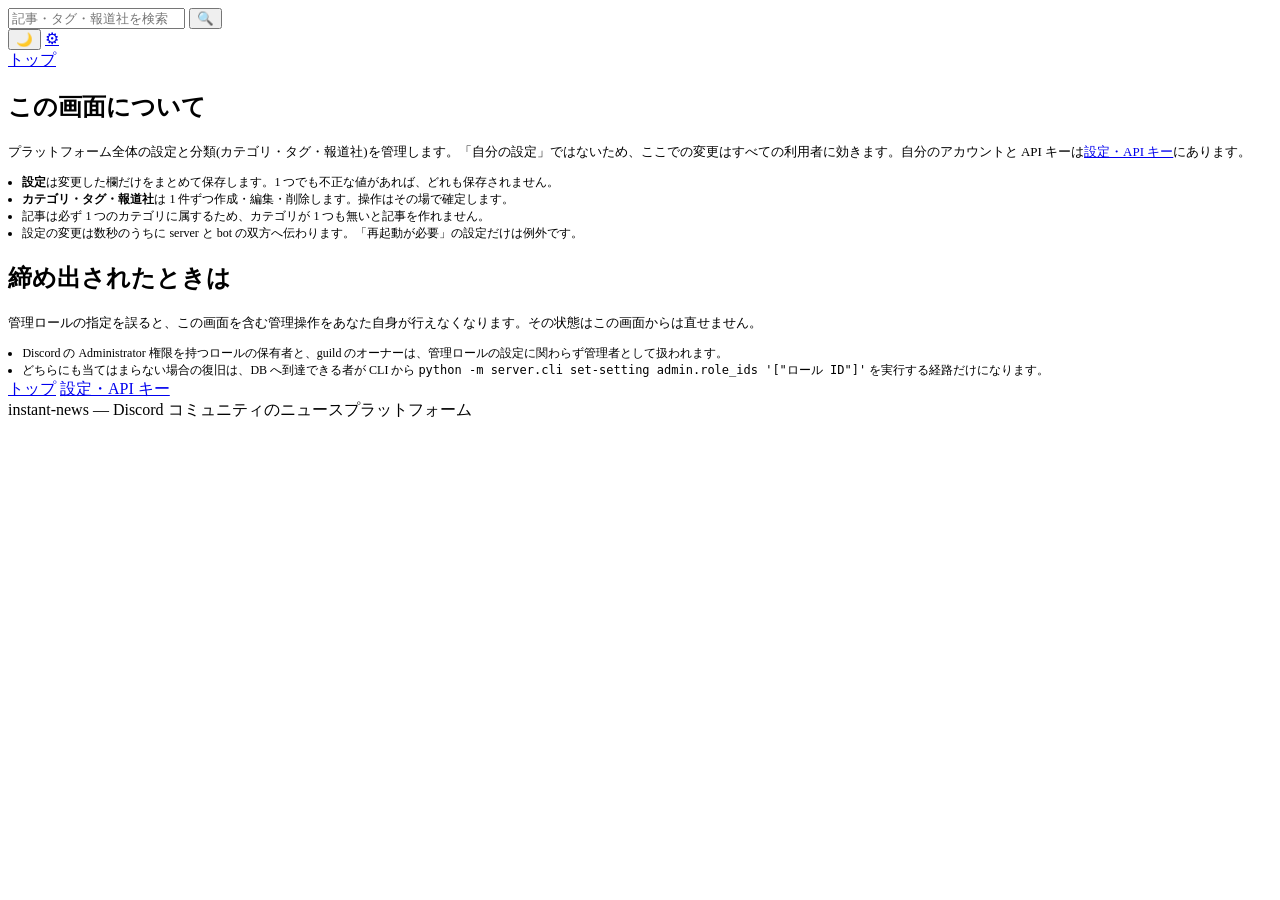
==== commit e221e0e5: "Make the logo and top bar admin-configurable and rotate text ads - Add site.* settings (logo text an" ====
--- a/server/web/admin.html
+++ b/server/web/admin.html
@@ -9,18 +9,11 @@
 </head>
 <body>
 
-<div class="topbar">
-  <div class="container">
-    <span class="promo">このデプロイは Discord サーバーのニュースプラットフォームです</span>
-  </div>
-</div>
+<!-- site:topbar -->
 
 <header class="masthead">
   <div class="container">
-    <a class="logo" href="/">
-      <span class="mark">instant<span>-news</span></span>
-      <span class="tag">Discord の報道社連合</span>
-    </a>
+    <!-- site:logo -->
     <form class="search" action="/" method="get">
       <input type="text" name="q" placeholder="記事・タグ・報道社を検索">
       <button type="submit" aria-label="検索">🔍</button>
@@ -41,8 +34,8 @@
 
 <main class="container layout">
   <!--
-    本体は js/admin.js が組み立てる。設定(settings 表)とカテゴリ・タグ・報道社(専用の表)をタブで切り替える。
-    設定の欄は GET /api/admin/settings の応答から生成するため、この HTML には設定のキーを 1 つも書かない。
+    js/admin.js builds the main column; tabs switch between settings (the settings table) and categories, tags and publishers (their own tables).
+    The setting fields are generated from the GET /api/admin/settings response, so this HTML names no setting key at all.
   -->
   <div class="main" data-main></div>
 
